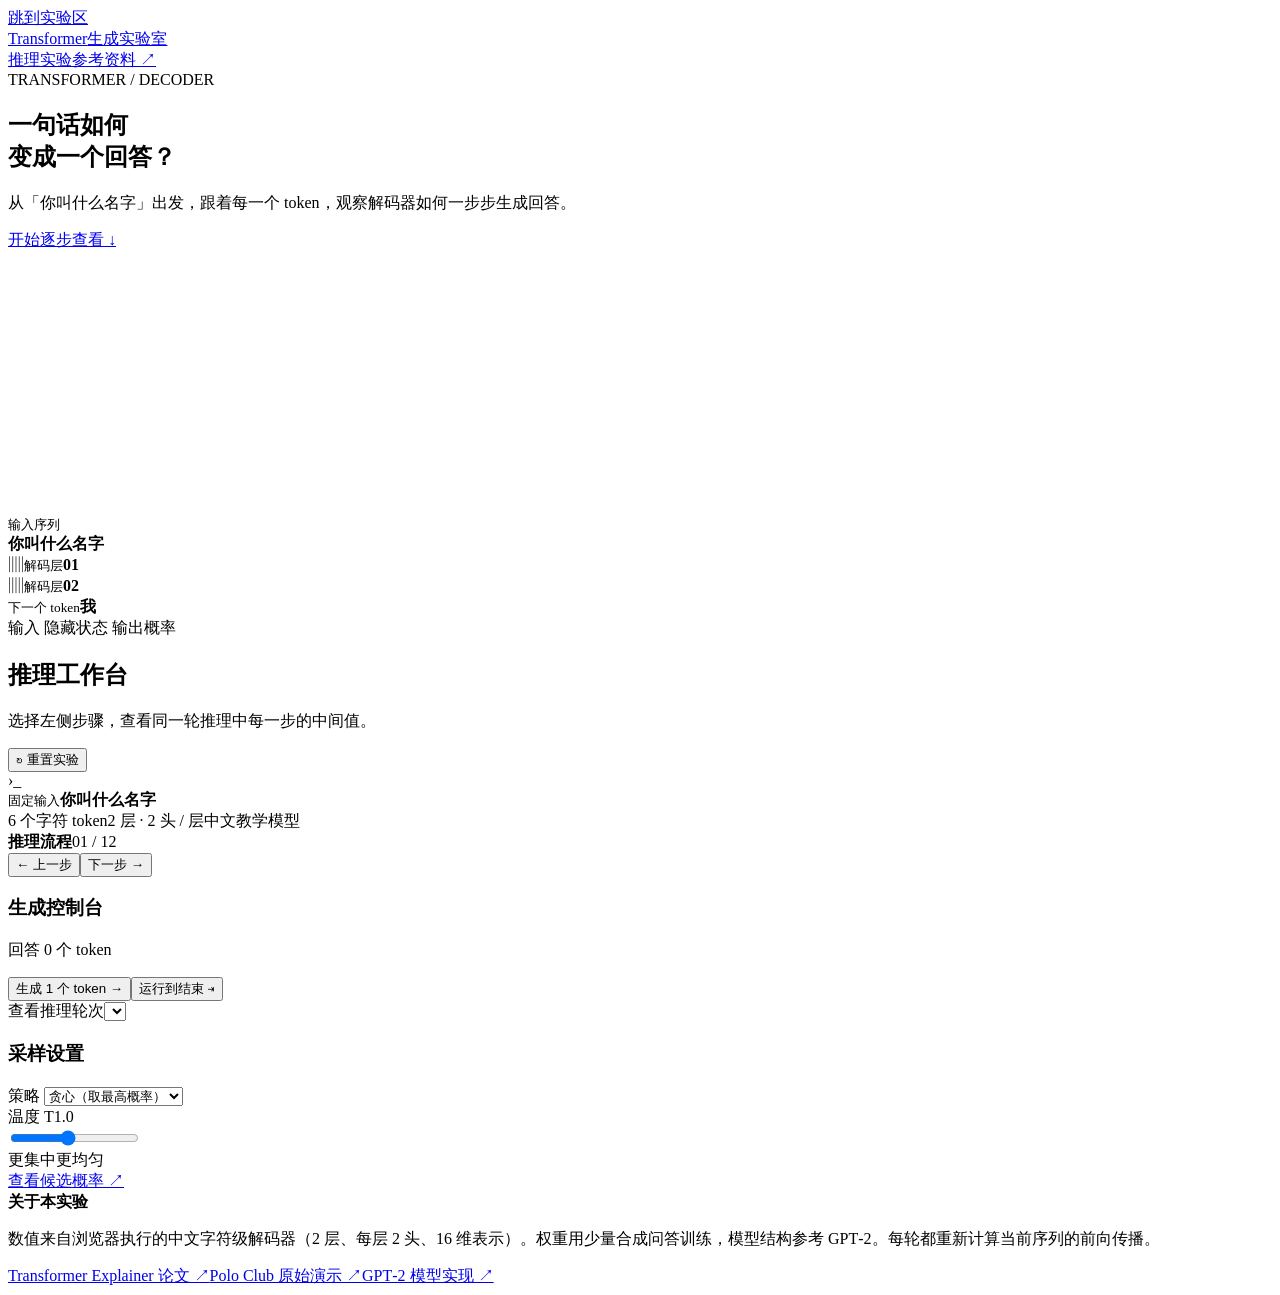
==== page.html @ 417c1ae1 "Add interactive Transformer generation lab" ====
<!doctype html>
<html lang="zh-CN">
<head>
  <meta charset="UTF-8">
  <meta name="viewport" content="width=device-width, initial-scale=1">
  <meta name="description" content="从‘你叫什么名字’出发，逐步查看 Transformer 如何生成下一个 token。">
  <meta name="theme-color" content="#111d24">
  <title>Transformer 生成实验室</title>
  <style>/* INLINE_STYLE */</style>
</head>
<body>
  <a class="skip" href="#lab">跳到实验区</a>
  <header class="top">
    <div class="shell top-inner">
      <a href="#top" class="brand" aria-label="Transformer 生成实验室首页"><span class="mark" aria-hidden="true"><i></i><i></i><i></i></span> Transformer<span class="brand-sub">生成实验室</span></a>
      <nav aria-label="站内导航"><a class="nav-active" href="#lab">推理实验</a><a href="#references">参考资料 <span aria-hidden="true">↗</span></a></nav>
    </div>
  </header>
  <main id="top">
    <section class="hero" aria-labelledby="title">
      <div class="shell hero-inner">
        <div class="hero-copy">
          <div class="eyebrow"><span></span> TRANSFORMER / DECODER</div>
          <h1 id="title">一句话如何<br>变成<span>一个回答</span>？</h1>
          <p>从「你叫什么名字」出发，跟着每一个 token，观察解码器如何一步步生成回答。</p>
          <a class="hero-link" href="#lab">开始逐步查看 <span aria-hidden="true">↓</span></a>
        </div>
        <div class="hero-figure" aria-label="输入 token 经过两层解码器，得到下一个 token 的概率分布" role="img">
          <canvas id="flow-art" width="570" height="260" aria-hidden="true"></canvas>
          <div class="art-label art-input"><small>输入序列</small><div><b>你</b><b>叫</b><b>什</b><b>么</b><b>名</b><b>字</b></div></div>
          <div class="art-block art-b1"><span aria-hidden="true">▥</span><small>解码层</small><strong>01</strong></div>
          <div class="art-block art-b2"><span aria-hidden="true">▥</span><small>解码层</small><strong>02</strong></div>
          <div class="art-output"><small>下一个 token</small><strong id="art-next">我</strong><div class="art-bars" aria-hidden="true"><i></i><i></i><i></i><i></i><i></i></div></div>
          <div class="art-caption">输入 <i></i> 隐藏状态 <i></i> 输出概率</div>
        </div>
      </div>
    </section>

    <section class="shell lab" id="lab" aria-labelledby="lab-title">
      <header class="lab-heading">
        <div><h2 id="lab-title">推理工作台</h2><p>选择左侧步骤，查看同一轮推理中每一步的中间值。</p></div>
        <button type="button" id="reset" class="button quiet"><span aria-hidden="true">↻</span> 重置实验</button>
      </header>
      <div class="prompt-bar">
        <div class="prompt-text"><span class="prompt-icon" aria-hidden="true">›_</span><div><small>固定输入</small><strong>你叫什么名字</strong></div></div>
        <div class="prompt-meta"><span>6 个字符 token</span><span>2 层 · 2 头 / 层</span><span>中文教学模型</span></div>
      </div>
      <div class="workbench">
        <aside class="stage-sidebar" aria-label="推理流程">
          <div class="side-heading"><strong>推理流程</strong><span id="step-count">01 / 12</span></div>
          <nav id="stage-nav" aria-label="推理步骤"></nav>
        </aside>
        <article class="stage-card" aria-labelledby="stage-title">
          <div class="stage-intro" id="stage-intro"></div>
          <div id="stage-tools"></div>
          <div class="stage-content" id="stage-content"></div>
          <div class="stage-footer"><button type="button" class="button quiet" id="previous"><span aria-hidden="true">←</span> 上一步</button><button type="button" class="button primary" id="next">下一步 <span aria-hidden="true">→</span></button></div>
        </article>
        <aside class="inspector" aria-label="生成控制台">
          <section class="console">
            <div class="console-heading"><span class="status-dot"></span><h3>生成控制台</h3></div>
            <p class="console-label">回答 <span id="generation-count">0 个 token</span></p>
            <div id="generated" class="generated" aria-live="polite"></div>
            <div class="generate-actions"><button type="button" id="generate" class="button primary">生成 1 个 token <span aria-hidden="true">→</span></button><button type="button" id="run" class="button quiet">运行到结束 <span aria-hidden="true">⇥</span></button></div>
            <div class="round-controls"><label for="round">查看推理轮次</label><select id="round"></select></div>
          </section>
          <section class="settings">
            <h3>采样设置</h3>
            <label for="method">策略</label>
            <select id="method"><option value="greedy">贪心（取最高概率）</option><option value="top-k">Top-k</option><option value="top-p">Top-p</option></select>
            <div class="slider-label"><label for="temperature">温度 T</label><output id="temperature-value" for="temperature">1.0</output></div>
            <input id="temperature" type="range" min="0.2" max="2" step="0.1" value="1">
            <div class="range-ends"><span>更集中</span><span>更均匀</span></div>
            <div id="method-settings" hidden>
              <div class="slider-label"><label id="threshold-label" for="threshold"></label><output id="threshold-value" for="threshold"></output></div>
              <input id="threshold" type="range">
              <div class="seed-control"><label for="seed">随机种子</label><input type="number" id="seed" min="0" max="4294967295" value="42"></div>
            </div>
            <a href="#lab" class="inspect-link" id="sample-link">查看候选概率 <span aria-hidden="true">↗</span></a>
          </section>
        </aside>
      </div>
    </section>
  </main>
  <footer id="references">
    <div class="shell footer-inner"><div><strong>关于本实验</strong><p>数值来自浏览器执行的中文字符级解码器（2 层、每层 2 头、16 维表示）。权重用少量合成问答训练，模型结构参考 GPT‑2。每轮都重新计算当前序列的前向传播。</p></div><div class="sources"><a href="https://arxiv.org/abs/2408.04619" target="_blank" rel="noopener">Transformer Explainer 论文 ↗</a><a href="https://poloclub.github.io/transformer-explainer/" target="_blank" rel="noopener">Polo Club 原始演示 ↗</a><a href="https://github.com/openai/gpt-2/blob/master/src/model.py" target="_blank" rel="noopener">GPT‑2 模型实现 ↗</a></div></div>
  </footer>
  <script>/* INLINE_MODEL */</script>
  <script>/* INLINE_ENGINE */</script>
  <script>/* INLINE_APP */</script>
</body>
</html>
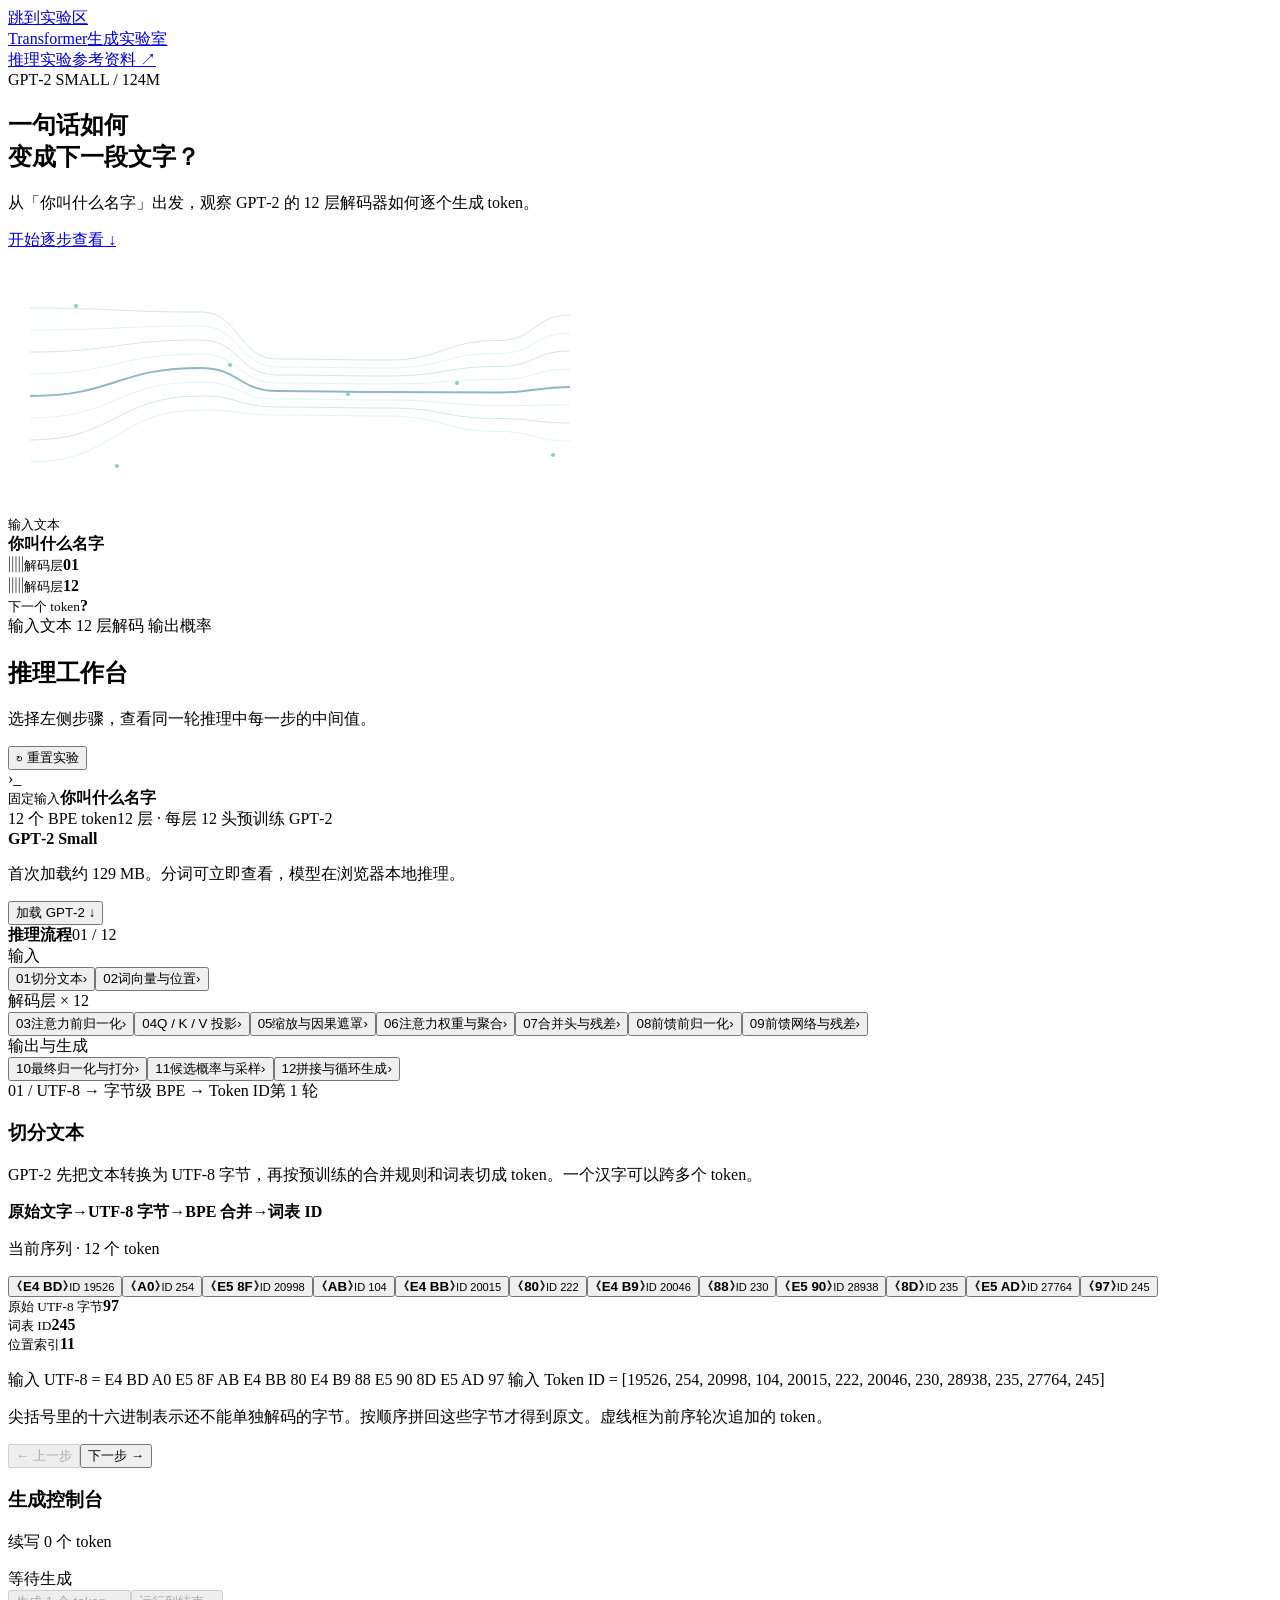
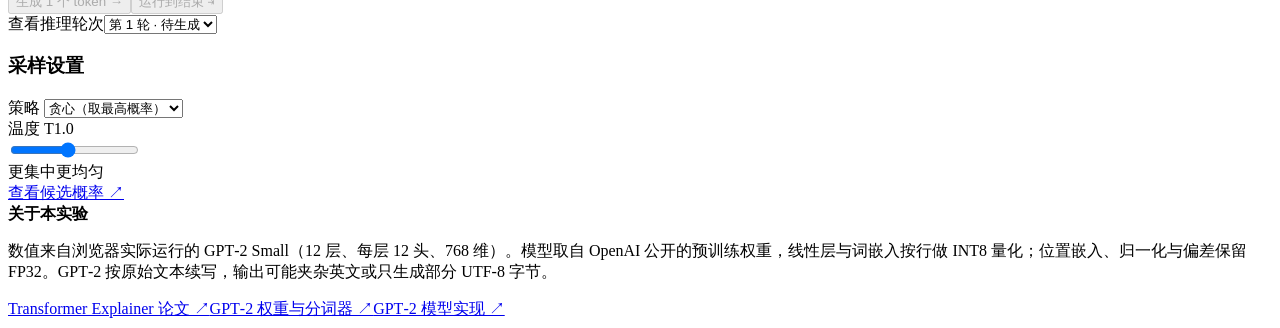
==== commit 61096a30: "Run OpenAI GPT-2 Small in the browser" ====
--- a/page.html
+++ b/page.html
@@ -3,7 +3,7 @@
 <head>
   <meta charset="UTF-8">
   <meta name="viewport" content="width=device-width, initial-scale=1">
-  <meta name="description" content="从‘你叫什么名字’出发，逐步查看 Transformer 如何生成下一个 token。">
+  <meta name="description" content="用真实 GPT-2 Small 预训练权重，逐步查看“你叫什么名字”如何经过 Transformer 解码器。">
   <meta name="theme-color" content="#111d24">
   <title>Transformer 生成实验室</title>
   <style>/* INLINE_STYLE */</style>
@@ -20,18 +20,18 @@
     <section class="hero" aria-labelledby="title">
       <div class="shell hero-inner">
         <div class="hero-copy">
-          <div class="eyebrow"><span></span> TRANSFORMER / DECODER</div>
-          <h1 id="title">一句话如何<br>变成<span>一个回答</span>？</h1>
-          <p>从「你叫什么名字」出发，跟着每一个 token，观察解码器如何一步步生成回答。</p>
+          <div class="eyebrow"><span></span> GPT‑2 SMALL / 124M</div>
+          <h1 id="title">一句话如何<br>变成<span>下一段文字</span>？</h1>
+          <p>从「你叫什么名字」出发，观察 GPT‑2 的 12 层解码器如何逐个生成 token。</p>
           <a class="hero-link" href="#lab">开始逐步查看 <span aria-hidden="true">↓</span></a>
         </div>
-        <div class="hero-figure" aria-label="输入 token 经过两层解码器，得到下一个 token 的概率分布" role="img">
+        <div class="hero-figure" aria-label="输入序列经过 12 层解码器，得到下一个 token 的概率分布" role="img">
           <canvas id="flow-art" width="570" height="260" aria-hidden="true"></canvas>
-          <div class="art-label art-input"><small>输入序列</small><div><b>你</b><b>叫</b><b>什</b><b>么</b><b>名</b><b>字</b></div></div>
+          <div class="art-label art-input"><small>输入文本</small><div><b>你</b><b>叫</b><b>什</b><b>么</b><b>名</b><b>字</b></div></div>
           <div class="art-block art-b1"><span aria-hidden="true">▥</span><small>解码层</small><strong>01</strong></div>
-          <div class="art-block art-b2"><span aria-hidden="true">▥</span><small>解码层</small><strong>02</strong></div>
-          <div class="art-output"><small>下一个 token</small><strong id="art-next">我</strong><div class="art-bars" aria-hidden="true"><i></i><i></i><i></i><i></i><i></i></div></div>
-          <div class="art-caption">输入 <i></i> 隐藏状态 <i></i> 输出概率</div>
+          <div class="art-block art-b2"><span aria-hidden="true">▥</span><small>解码层</small><strong>12</strong></div>
+          <div class="art-output"><small>下一个 token</small><strong id="art-next">?</strong><div class="art-bars" aria-hidden="true"><i></i><i></i><i></i><i></i><i></i></div></div>
+          <div class="art-caption">输入文本 <i></i> 12 层解码 <i></i> 输出概率</div>
         </div>
       </div>
     </section>
@@ -43,7 +43,13 @@
       </header>
       <div class="prompt-bar">
         <div class="prompt-text"><span class="prompt-icon" aria-hidden="true">›_</span><div><small>固定输入</small><strong>你叫什么名字</strong></div></div>
-        <div class="prompt-meta"><span>6 个字符 token</span><span>2 层 · 2 头 / 层</span><span>中文教学模型</span></div>
+        <div class="prompt-meta"><span id="prompt-count">字节级 BPE</span><span>12 层 · 每层 12 头</span><span>预训练 GPT‑2</span></div>
+      </div>
+      <div class="model-bar" aria-label="模型加载">
+        <div class="model-information"><strong id="model-title">GPT‑2 Small</strong><p id="model-message" aria-live="polite">首次加载约 129 MB。分词可立即查看，模型在浏览器本地推理。</p>
+          <progress id="model-progress" hidden max="1" value="0" aria-label="模型加载进度"></progress>
+        </div>
+        <button type="button" class="button primary" id="load-model">加载 GPT‑2 <span aria-hidden="true">↓</span></button>
       </div>
       <div class="workbench">
         <aside class="stage-sidebar" aria-label="推理流程">
@@ -59,7 +65,8 @@
         <aside class="inspector" aria-label="生成控制台">
           <section class="console">
             <div class="console-heading"><span class="status-dot"></span><h3>生成控制台</h3></div>
-            <p class="console-label">回答 <span id="generation-count">0 个 token</span></p>
+            <p class="console-label">续写 <span id="generation-count">0 个 token</span></p>
+            <div id="decoded-reply" class="decoded-reply" aria-live="polite"></div>
             <div id="generated" class="generated" aria-live="polite"></div>
             <div class="generate-actions"><button type="button" id="generate" class="button primary">生成 1 个 token <span aria-hidden="true">→</span></button><button type="button" id="run" class="button quiet">运行到结束 <span aria-hidden="true">⇥</span></button></div>
             <div class="round-controls"><label for="round">查看推理轮次</label><select id="round"></select></div>
@@ -83,10 +90,8 @@
     </section>
   </main>
   <footer id="references">
-    <div class="shell footer-inner"><div><strong>关于本实验</strong><p>数值来自浏览器执行的中文字符级解码器（2 层、每层 2 头、16 维表示）。权重用少量合成问答训练，模型结构参考 GPT‑2。每轮都重新计算当前序列的前向传播。</p></div><div class="sources"><a href="https://arxiv.org/abs/2408.04619" target="_blank" rel="noopener">Transformer Explainer 论文 ↗</a><a href="https://poloclub.github.io/transformer-explainer/" target="_blank" rel="noopener">Polo Club 原始演示 ↗</a><a href="https://github.com/openai/gpt-2/blob/master/src/model.py" target="_blank" rel="noopener">GPT‑2 模型实现 ↗</a></div></div>
+    <div class="shell footer-inner"><div><strong>关于本实验</strong><p>数值来自浏览器实际运行的 GPT‑2 Small（12 层、每层 12 头、768 维）。模型取自 OpenAI 公开的预训练权重，线性层与词嵌入按行做 INT8 量化；位置嵌入、归一化与偏差保留 FP32。GPT‑2 按原始文本续写，输出可能夹杂英文或只生成部分 UTF‑8 字节。</p></div><div class="sources"><a href="https://arxiv.org/abs/2408.04619" target="_blank" rel="noopener">Transformer Explainer 论文 ↗</a><a href="https://huggingface.co/openai-community/gpt2" target="_blank" rel="noopener">GPT‑2 权重与分词器 ↗</a><a href="https://github.com/openai/gpt-2/blob/master/src/model.py" target="_blank" rel="noopener">GPT‑2 模型实现 ↗</a></div></div>
   </footer>
-  <script>/* INLINE_MODEL */</script>
-  <script>/* INLINE_ENGINE */</script>
-  <script>/* INLINE_APP */</script>
+  <script type="module" src="./app.js"></script>
 </body>
 </html>
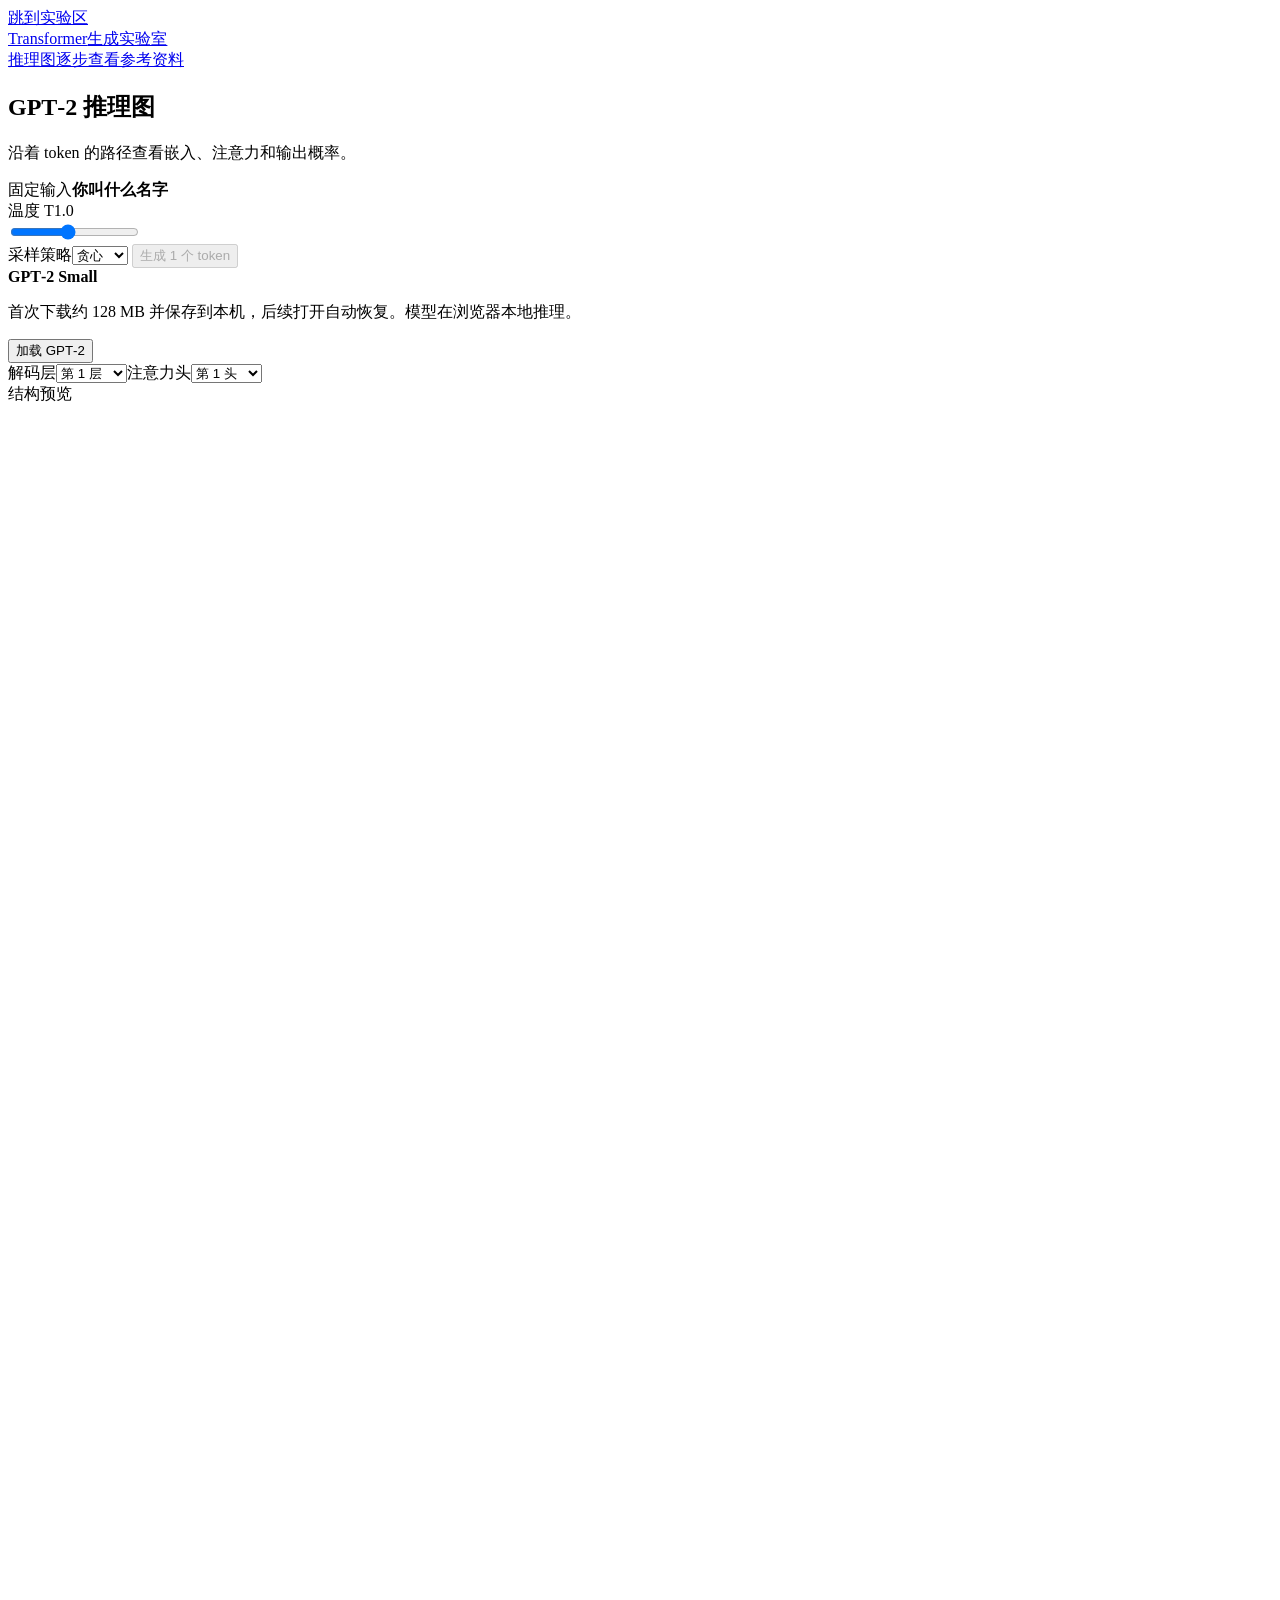
==== commit 87dbbe8b: "Add GPT-2 inference diagram and persistent model cache" ====
--- a/page.html
+++ b/page.html
@@ -4,7 +4,7 @@
   <meta charset="UTF-8">
   <meta name="viewport" content="width=device-width, initial-scale=1">
   <meta name="description" content="用真实 GPT-2 Small 预训练权重，逐步查看“你叫什么名字”如何经过 Transformer 解码器。">
-  <meta name="theme-color" content="#111d24">
+  <meta name="theme-color" content="#ffffff">
   <title>Transformer 生成实验室</title>
   <style>/* INLINE_STYLE */</style>
 </head>
@@ -12,45 +12,51 @@
   <a class="skip" href="#lab">跳到实验区</a>
   <header class="top">
     <div class="shell top-inner">
-      <a href="#top" class="brand" aria-label="Transformer 生成实验室首页"><span class="mark" aria-hidden="true"><i></i><i></i><i></i></span> Transformer<span class="brand-sub">生成实验室</span></a>
-      <nav aria-label="站内导航"><a class="nav-active" href="#lab">推理实验</a><a href="#references">参考资料 <span aria-hidden="true">↗</span></a></nav>
+      <a href="#top" class="brand" aria-label="Transformer 生成实验室首页"><span>Transformer</span><span class="brand-sub">生成实验室</span></a>
+      <nav aria-label="站内导航"><a href="#flow">推理图</a><a href="#lab">逐步查看</a><a href="#references">参考资料</a></nav>
     </div>
   </header>
   <main id="top">
-    <section class="hero" aria-labelledby="title">
-      <div class="shell hero-inner">
-        <div class="hero-copy">
-          <div class="eyebrow"><span></span> GPT‑2 SMALL / 124M</div>
-          <h1 id="title">一句话如何<br>变成<span>下一段文字</span>？</h1>
-          <p>从「你叫什么名字」出发，观察 GPT‑2 的 12 层解码器如何逐个生成 token。</p>
-          <a class="hero-link" href="#lab">开始逐步查看 <span aria-hidden="true">↓</span></a>
+    <section class="shell flow-section" id="flow" aria-labelledby="title">
+      <div class="flow-heading">
+        <div><h1 id="title">GPT‑2 推理图</h1><p>沿着 token 的路径查看嵌入、注意力和输出概率。</p></div>
+        <div class="flow-toolbar">
+          <div class="flow-input"><span>固定输入</span><strong>你叫什么名字</strong></div>
+          <div class="flow-temperature"><div><label for="temperature">温度 T</label><output id="temperature-value" for="temperature">1.0</output></div><input id="temperature" type="range" min="0.2" max="2" step="0.1" value="1"></div>
+          <label class="flow-sampling">采样策略<select id="method"><option value="greedy">贪心</option><option value="top-k">Top-k</option><option value="top-p">Top-p</option></select></label>
+          <button type="button" id="generate" class="button primary">生成 1 个 token</button>
         </div>
-        <div class="hero-figure" aria-label="输入序列经过 12 层解码器，得到下一个 token 的概率分布" role="img">
-          <canvas id="flow-art" width="570" height="260" aria-hidden="true"></canvas>
-          <div class="art-label art-input"><small>输入文本</small><div><b>你</b><b>叫</b><b>什</b><b>么</b><b>名</b><b>字</b></div></div>
-          <div class="art-block art-b1"><span aria-hidden="true">▥</span><small>解码层</small><strong>01</strong></div>
-          <div class="art-block art-b2"><span aria-hidden="true">▥</span><small>解码层</small><strong>12</strong></div>
-          <div class="art-output"><small>下一个 token</small><strong id="art-next">?</strong><div class="art-bars" aria-hidden="true"><i></i><i></i><i></i><i></i><i></i></div></div>
-          <div class="art-caption">输入文本 <i></i> 12 层解码 <i></i> 输出概率</div>
+      </div>
+      <div class="model-bar" aria-label="模型加载">
+        <div class="model-information"><strong id="model-title">GPT‑2 Small</strong><p id="model-message" aria-live="polite">首次下载约 128 MB 并保存到本机，后续打开自动恢复。模型在浏览器本地推理。</p>
+          <progress id="model-progress" hidden max="1" value="0" aria-label="模型加载进度"></progress>
         </div>
+        <button type="button" class="button quiet" id="load-model">加载 GPT‑2</button>
+      </div>
+      <div class="flow-frame">
+        <div class="flow-controls">
+          <div><label for="flow-layer">解码层</label><select id="flow-layer"></select><label for="flow-head">注意力头</label><select id="flow-head"></select></div>
+          <span id="flow-mode">结构预览</span>
+        </div>
+        <div class="flow-scroll" tabindex="0" role="region" aria-label="推理图，可横向滚动">
+          <div class="flow-board">
+            <canvas id="flow-art" aria-hidden="true"></canvas>
+            <div class="flow-column"><button class="flow-title" type="button" data-flow-stage="1">输入嵌入</button><div id="flow-tokens" class="flow-lanes"></div></div>
+            <div class="flow-column"><button class="flow-title" type="button" data-flow-stage="3">Q / K / V 投影</button><div id="flow-projections" class="flow-lanes" aria-hidden="true"></div></div>
+            <div class="flow-column flow-attention"><button class="flow-title" type="button" data-flow-stage="5">多头自注意力</button><div class="flow-matrix-panel"><div class="flow-key-label">K · 键位置</div><div id="flow-grid"></div><div class="flow-query-label">Q · 查询位置</div></div></div>
+            <div class="flow-column"><button class="flow-title" type="button" data-flow-stage="8">前馈网络</button><div id="flow-mlp" class="flow-lanes" aria-hidden="true"></div></div>
+            <div class="flow-column"><button class="flow-title" type="button" data-flow-stage="10">输出概率</button><div id="flow-output"></div></div>
+          </div>
+        </div>
+        <div class="flow-caption"><div class="flow-legend"><span class="query">Q 查询</span><span class="key">K 键</span><span class="value">V 值</span><span class="masked-key">因果遮罩</span></div><p id="flow-insight" aria-live="polite"></p></div>
       </div>
     </section>
 
     <section class="shell lab" id="lab" aria-labelledby="lab-title">
       <header class="lab-heading">
-        <div><h2 id="lab-title">推理工作台</h2><p>选择左侧步骤，查看同一轮推理中每一步的中间值。</p></div>
-        <button type="button" id="reset" class="button quiet"><span aria-hidden="true">↻</span> 重置实验</button>
+        <div><h2 id="lab-title">逐步查看计算</h2><p><span id="prompt-count">字节级 BPE</span> · 选择一个步骤查看中间值。</p></div>
+        <button type="button" id="reset" class="button quiet">重置实验</button>
       </header>
-      <div class="prompt-bar">
-        <div class="prompt-text"><span class="prompt-icon" aria-hidden="true">›_</span><div><small>固定输入</small><strong>你叫什么名字</strong></div></div>
-        <div class="prompt-meta"><span id="prompt-count">字节级 BPE</span><span>12 层 · 每层 12 头</span><span>预训练 GPT‑2</span></div>
-      </div>
-      <div class="model-bar" aria-label="模型加载">
-        <div class="model-information"><strong id="model-title">GPT‑2 Small</strong><p id="model-message" aria-live="polite">首次加载约 129 MB。分词可立即查看，模型在浏览器本地推理。</p>
-          <progress id="model-progress" hidden max="1" value="0" aria-label="模型加载进度"></progress>
-        </div>
-        <button type="button" class="button primary" id="load-model">加载 GPT‑2 <span aria-hidden="true">↓</span></button>
-      </div>
       <div class="workbench">
         <aside class="stage-sidebar" aria-label="推理流程">
           <div class="side-heading"><strong>推理流程</strong><span id="step-count">01 / 12</span></div>
@@ -68,16 +74,11 @@
             <p class="console-label">续写 <span id="generation-count">0 个 token</span></p>
             <div id="decoded-reply" class="decoded-reply" aria-live="polite"></div>
             <div id="generated" class="generated" aria-live="polite"></div>
-            <div class="generate-actions"><button type="button" id="generate" class="button primary">生成 1 个 token <span aria-hidden="true">→</span></button><button type="button" id="run" class="button quiet">运行到结束 <span aria-hidden="true">⇥</span></button></div>
+            <div class="generate-actions"><button type="button" id="run" class="button quiet">运行到结束</button></div>
             <div class="round-controls"><label for="round">查看推理轮次</label><select id="round"></select></div>
           </section>
           <section class="settings">
-            <h3>采样设置</h3>
-            <label for="method">策略</label>
-            <select id="method"><option value="greedy">贪心（取最高概率）</option><option value="top-k">Top-k</option><option value="top-p">Top-p</option></select>
-            <div class="slider-label"><label for="temperature">温度 T</label><output id="temperature-value" for="temperature">1.0</output></div>
-            <input id="temperature" type="range" min="0.2" max="2" step="0.1" value="1">
-            <div class="range-ends"><span>更集中</span><span>更均匀</span></div>
+            <h3>采样详情</h3>
             <div id="method-settings" hidden>
               <div class="slider-label"><label id="threshold-label" for="threshold"></label><output id="threshold-value" for="threshold"></output></div>
               <input id="threshold" type="range">
